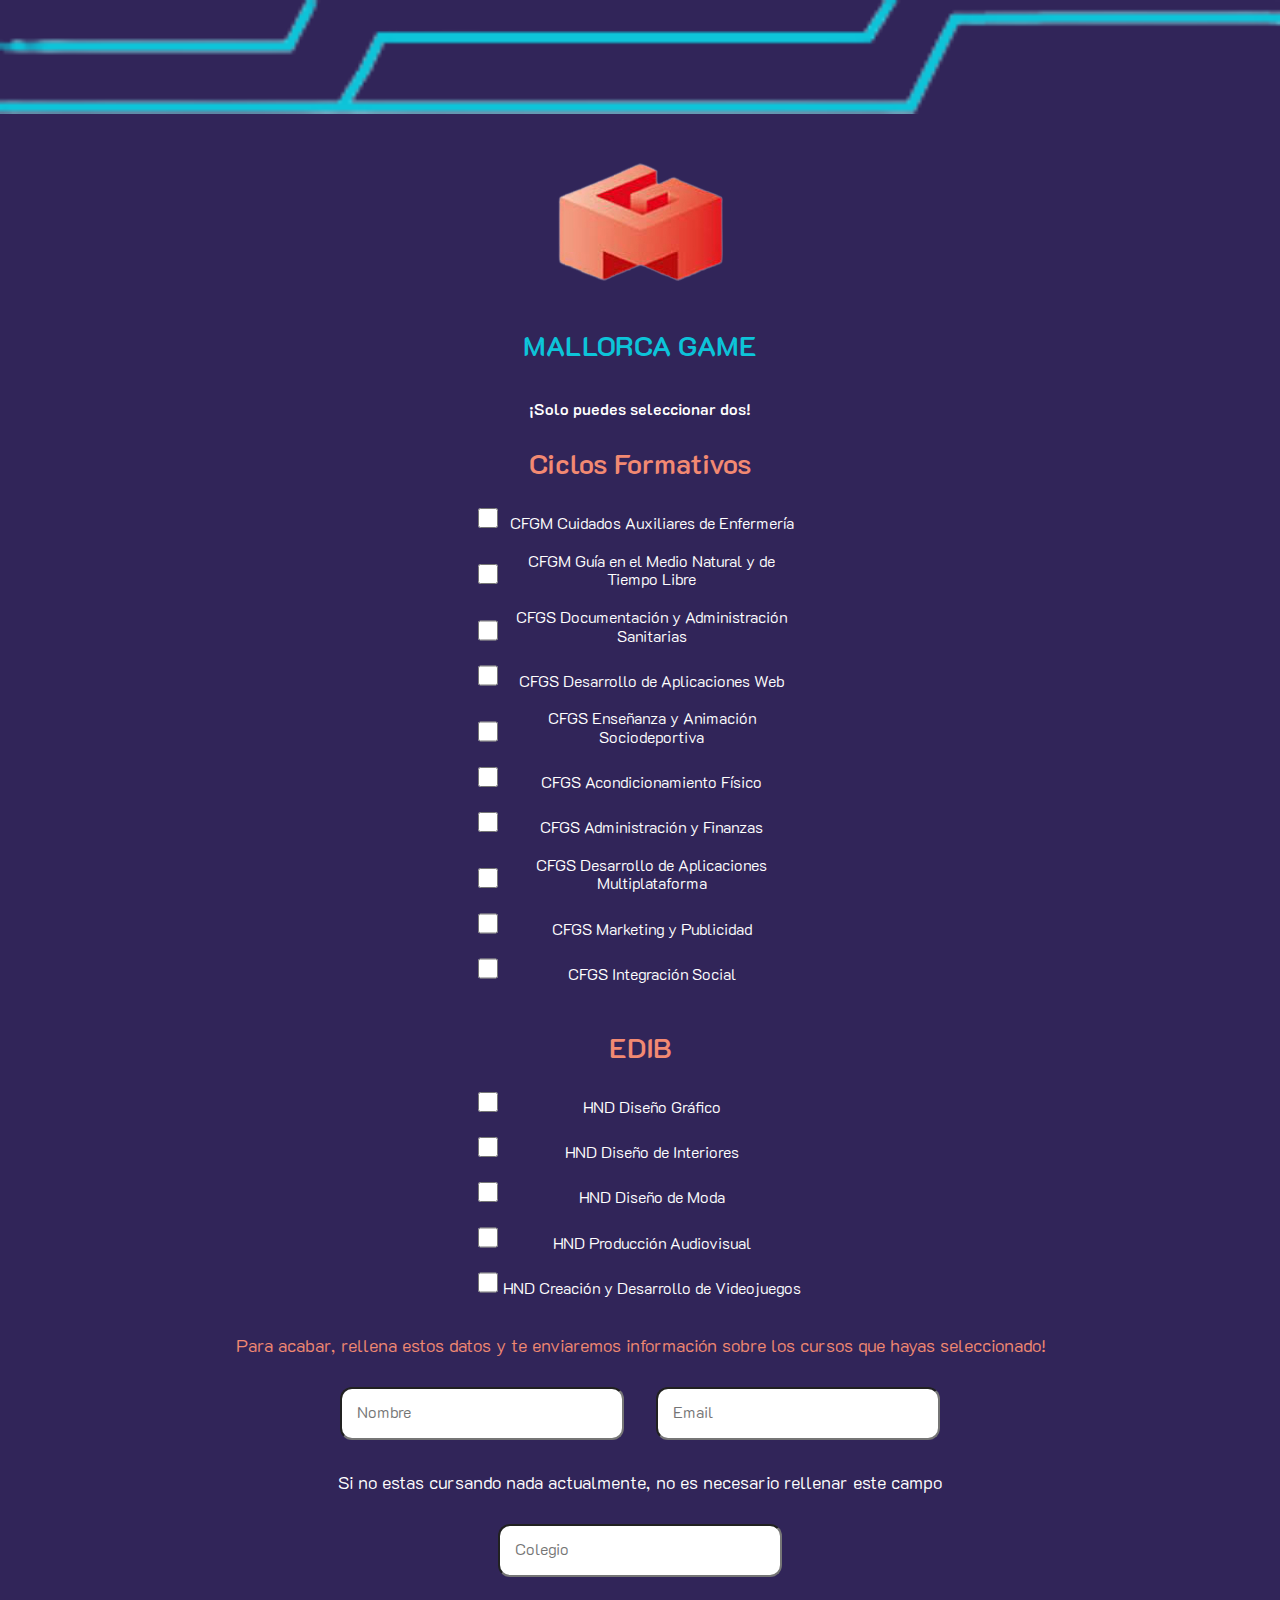
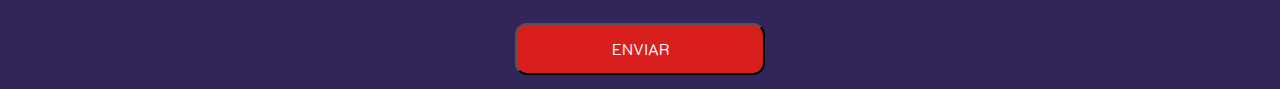
==== formativos.html @ 2f781eab "Se ha finalizado la seccion de front falta back" ====
<!DOCTYPE html>
<html lang="en">
  <head>
    <meta charset="UTF-8" />
    <meta http-equiv="X-UA-Compatible" content="IE=edge" />
    <meta name="viewport" content="width=device-width, initial-scale=1.0" />
    <title>Ciclos formativos</title>
    <link rel="stylesheet" href="css/normalize.css" />
    <link rel="stylesheet" href="css/ciclos.css" />
  </head>
  <body>
    <!-- header -->
    <header>
      <!-- Lineas Decorativas -->
      <section class="lineas-decor">
        <img src="/img/lineas_tech.png" width="100%" alt="" />
      </section>
      <!-- Logo -->
      <section class="logo_mallorcaG">
        <img src="/img/logo.png" alt="" />
      </section>
      <section class="titulo">
        <h2 class="Titulo">MALLORCA GAME</h2>
      </section>
    </header>
    <section class="Sub_titulos">
      <p class="subtitulo">¡Solo puedes seleccionar dos!</p>
      <h3 class="titulo_ciclos">Ciclos Formativos</h3>
    </section>
    <form action="">
      <input type="checkbox" id="checkbox" name="checkbox" value="checkbox" />
      <label for=""> CFGM Cuidados Auxiliares de Enfermería</label><br /><br />

      <input type="checkbox" id="checkbox" name="checkbox" value="checkbox" />
      <label for=""> CFGM Guía en el Medio Natural y de Tiempo Libre</label
      ><br /><br />

      <input type="checkbox" id="checkbox" name="checkbox" value="checkbox" />
      <label for=""> CFGS Documentación y Administración Sanitarias</label
      ><br /><br />

      <input type="checkbox" id="checkbox" name="checkbox" value="checkbox" />
      <label for=""> CFGS Desarrollo de Aplicaciones Web</label><br /><br />

      <input type="checkbox" id="checkbox" name="checkbox" value="checkbox" />
      <label for=""> CFGS Enseñanza y Animación Sociodeportiva</label
      ><br /><br />

      <input type="checkbox" id="checkbox" name="checkbox" value="checkbox" />
      <label for=""> CFGS Acondicionamiento Físico</label><br /><br />

      <input type="checkbox" id="checkbox" name="checkbox" value="checkbox" />
      <label for=""> CFGS Administración y Finanzas</label><br /><br />

      <input type="checkbox" id="checkbox" name="checkbox" value="checkbox" />
      <label for=""> CFGS Desarrollo de Aplicaciones Multiplataforma</label
      ><br /><br />

      <input type="checkbox" id="checkbox" name="checkbox" value="checkbox" />
      <label for=""> CFGS Marketing y Publicidad</label><br /><br />

      <input type="checkbox" id="checkbox" name="checkbox" value="checkbox" />
      <label for=""> CFGS Integración Social</label><br /><br />
    </form>
    <h3 class="titulo_ciclos">EDIB</h3>
    <form action="">
      <input type="checkbox" id="checkbox" name="checkbox" value="checkbox" />
      <label for=""> HND Diseño Gráfico</label><br /><br />

      <input type="checkbox" id="checkbox" name="checkbox" value="checkbox" />
      <label for=""> HND Diseño de Interiores</label><br /><br />

      <input type="checkbox" id="checkbox" name="checkbox" value="checkbox" />
      <label for="">HND Diseño de Moda</label><br /><br />

      <input type="checkbox" id="checkbox" name="checkbox" value="checkbox" />
      <label for=""> HND Producción Audiovisual</label><br /><br />

      <input type="checkbox" id="checkbox" name="checkbox" value="checkbox" />
      <label for=""> HND Creación y Desarrollo de Videojuegos</label
      ><br /><br />
    </form>
    <section class="enviar_datos">
      <p class="parrafo_final">
        Para acabar, rellena estos datos y te enviaremos información sobre los
        cursos que hayas seleccionado!
      </p>
    </section>
    <form action="" class="enviar_cursos">
      <input type="text" placeholder="Nombre" />
      <input type="email" placeholder="Email" />
      <p class="aviso">
        Si no estas cursando nada actualmente, no es necesario rellenar este
        campo
      </p>
      <input type="text" placeholder="Colegio" /><br><br>
      <input class="btn_envio" type="button" value="ENVIAR" />
    </form>
  </body>
</html>
---- css/ciclos.css ----
:root {
  --colorBase: #312559;
  --colorLetras: #0dc4d9;
  --colorSegundo: #f28972;
  --TamañoTitulos: 22px;
}

/* Tipografia */
@font-face {
  font-family: "Titulos";
  src: url(/fonts/K2D-SemiBold.woff2) format("woff2");
}

@font-face {
  font-family: "Parrafos";
  src: url(/fonts/K2D-Light.woff2) format("woff2");
}

body {
  display: flex;
  justify-content: center;
  text-align: center;
  flex-direction: column;
  background-color: var(--colorBase);
}

/* HEADER */
.lineas-decor {
  width: 100%;
}

.Titulo {
  font-family: "Titulos";
  font-size: 28px;
  color: var(--colorLetras);
}

.subtitulo {
  font-family: "Titulos";
  color: white;
}

.logo_mallorcaG {
  margin-top: 24px;
}

.titulo_ciclos {
  font-family: "Titulos";
  font-size: 28px;
  color: var(--colorSegundo);
}

/* FORM */
input[type="checkbox"] {
  width: 1.2em;
  height: 1.4em;
}

input[type="checkbox"]::before {
  transform-origin: bottom left;
  clip-path: polygon(14% 44%, 0 65%, 50% 100%, 100% 16%, 80% 0%, 43% 62%);
}

label {
  font-family: "Parrafos";
  color: white;
  display: inline-block;
  width: 300px;
}

.parrafo_final {
  font-family: "Parrafos";
  font-size: 18px;
  color: var(--colorSegundo);
}

/* FORM ENVIAR DATOS */
.enviar_cursos input {
  padding: 15px;
  border-radius: 12px;
  width: 250px;
  margin: 14px;
}

.aviso {
  font-family: "Parrafos";
  font-size: 18px;
  color: white;
}

input::placeholder {
  font-size: 16px;
  font-family: "Parrafos";
}

.btn_envio {
  background-color: #d91e1e;
  border-radius: 16px;
  width: 50%;
  color: white;
  font-family: "Parrafos";
}
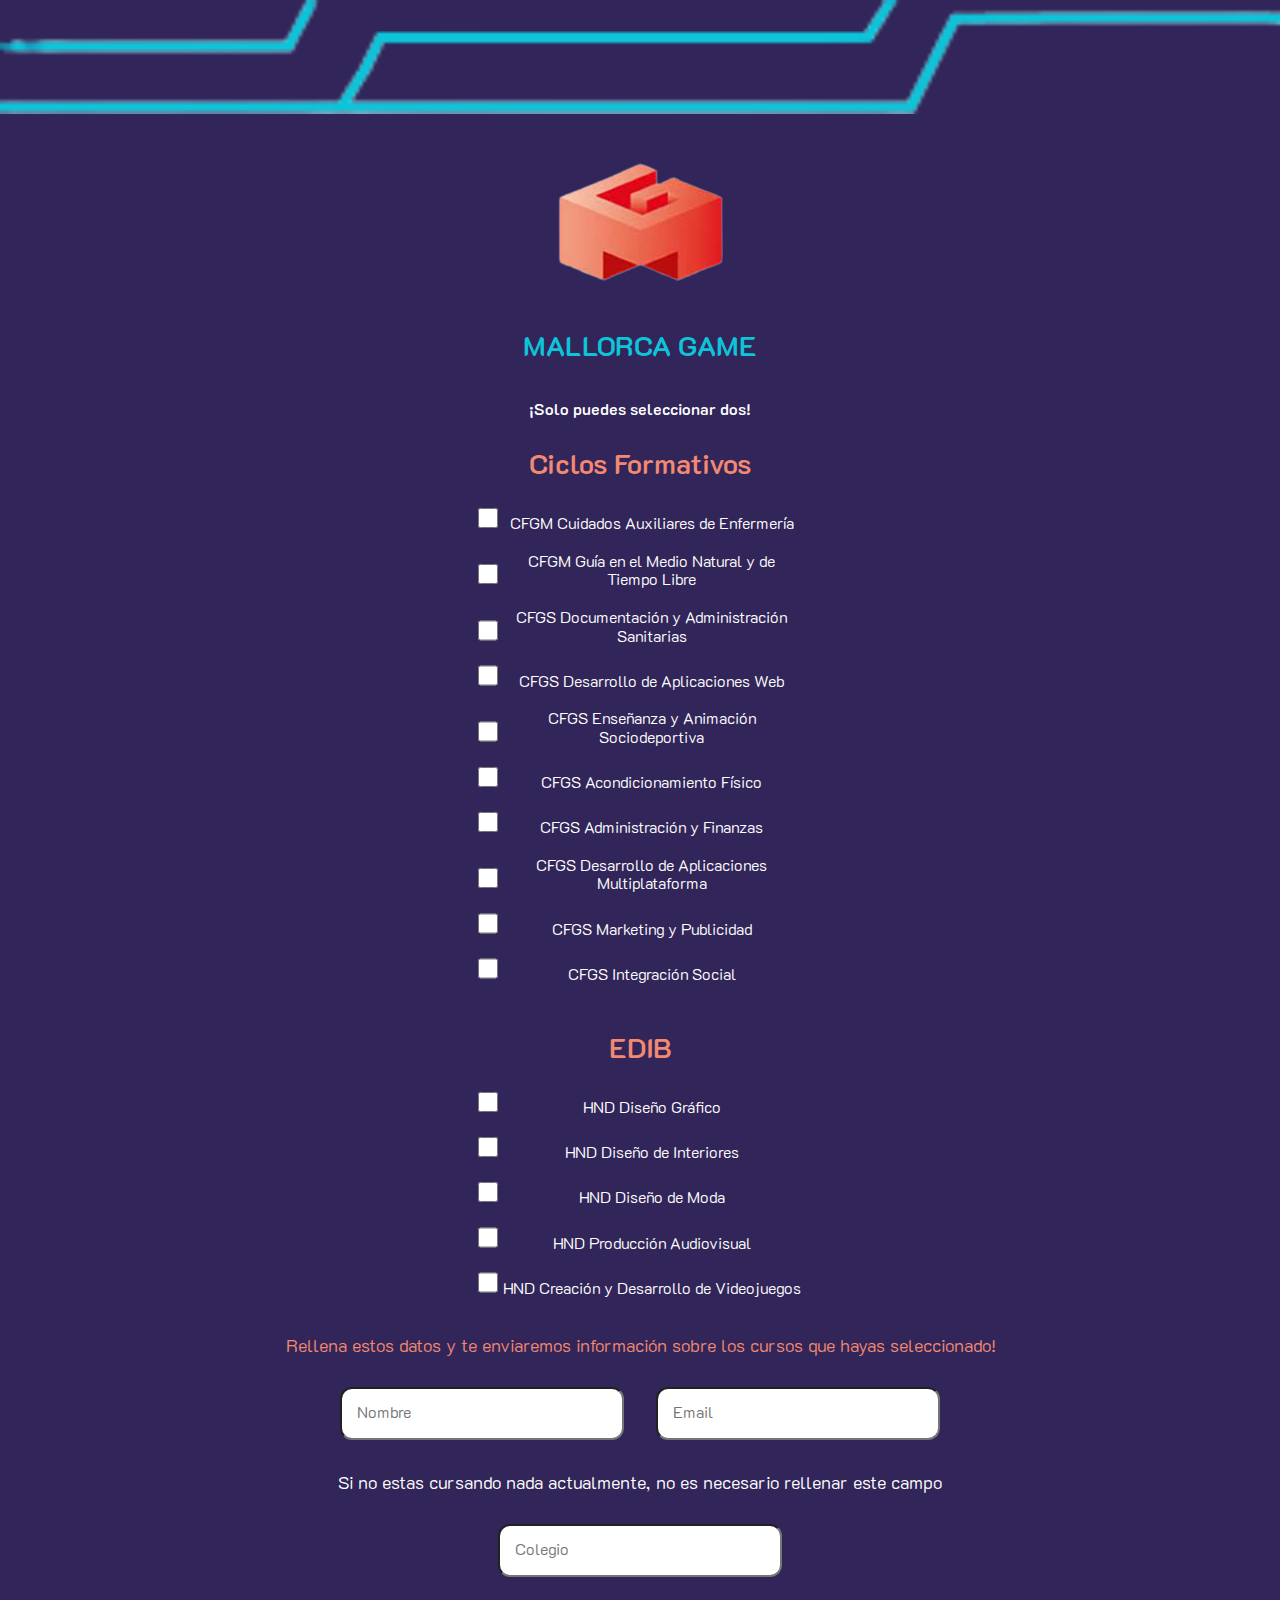
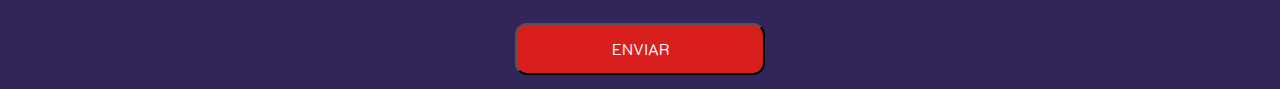
==== commit 2108430f: "Se ha realizado la conexión del formulario a la base de datos" ====
--- a/formativos.html
+++ b/formativos.html
@@ -13,11 +13,11 @@
     <header>
       <!-- Lineas Decorativas -->
       <section class="lineas-decor">
-        <img src="/img/lineas_tech.png" width="100%" alt="" />
+        <img src="img/lineas_tech.png" width="100%" alt="" />
       </section>
       <!-- Logo -->
       <section class="logo_mallorcaG">
-        <img src="/img/logo.png" alt="" />
+        <img src="img/logo.png" alt="" />
       </section>
       <section class="titulo">
         <h2 class="Titulo">MALLORCA GAME</h2>
@@ -82,7 +82,7 @@
     </form>
     <section class="enviar_datos">
       <p class="parrafo_final">
-        Para acabar, rellena estos datos y te enviaremos información sobre los
+        Rellena estos datos y te enviaremos información sobre los
         cursos que hayas seleccionado!
       </p>
     </section>
--- a/css/ciclos.css
+++ b/css/ciclos.css
@@ -8,12 +8,12 @@
 /* Tipografia */
 @font-face {
   font-family: "Titulos";
-  src: url(/fonts/K2D-SemiBold.woff2) format("woff2");
+  src: url(../fonts/K2D-SemiBold.woff2) format("woff2");
 }
 
 @font-face {
   font-family: "Parrafos";
-  src: url(/fonts/K2D-Light.woff2) format("woff2");
+  src: url(../fonts/K2D-Light.woff2) format("woff2");
 }
 
 body {
@@ -100,3 +100,4 @@
   color: white;
   font-family: "Parrafos";
 }
+
